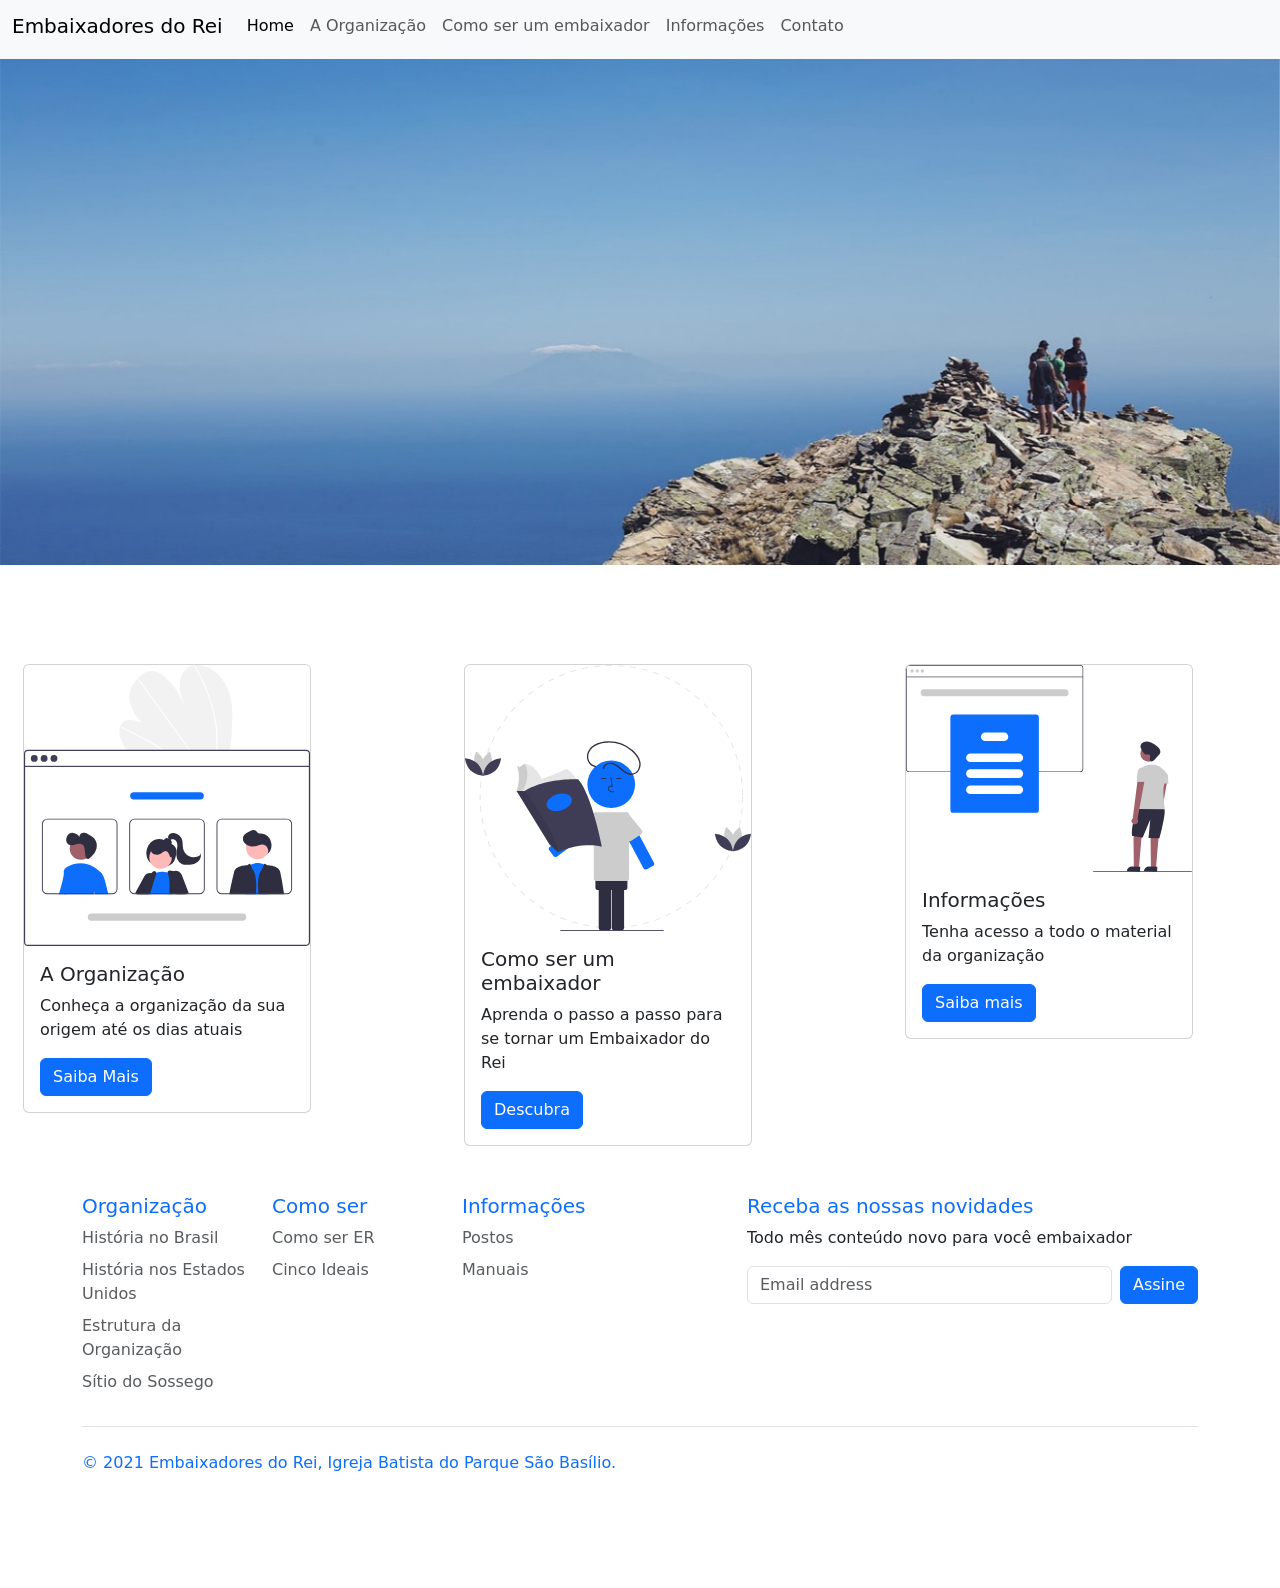
==== er/index.html @ 4d3ee6b6 "novo site dos embaixadores do rei" ====
<!doctype html>
<html lang="pt-br">
  <head>
    <!-- Required meta tags -->
    <meta charset="utf-8">
    <meta name="viewport" content="width=device-width, initial-scale=1">

    <!-- Bootstrap CSS -->
    <link href="https://cdn.jsdelivr.net/npm/bootstrap@5.1.3/dist/css/bootstrap.min.css" rel="stylesheet" integrity="sha384-1BmE4kWBq78iYhFldvKuhfTAU6auU8tT94WrHftjDbrCEXSU1oBoqyl2QvZ6jIW3" crossorigin="anonymous">
    <link rel="stylesheet" type="text/css" href="style.css" >
    <title>Embaixadores do Rei - IB Parque São Basílio</title>
  </head>
  <body>
    <!--Barra de Navegação-->
    <nav class="navbar navbar-expand-lg navbar-secondary bg-light fixed-top">
      <div class="container-fluid">
        <a class="navbar-brand h5" href="#">Embaixadores do Rei</a>
        <button class="navbar-toggler" type="button" data-bs-toggle="collapse" data-bs-target="#navbarNavAltMarkup" aria-controls="navbarNavAltMarkup" aria-expanded="false" aria-label="Toggle navigation">
          <span class="navbar-toggler-icon"></span>
        </button>
        <div class="collapse navbar-collapse" id="navbarNavAltMarkup">
          <div class="navbar-nav">
            <a class="nav-link active h6 " aria-current="page" href="#">Home</a>
            <a class="nav-link h6" href="organizacao.html">A Organização</a>
            <a class="nav-link h6" href="comoser.html">Como ser um embaixador</a>
            <a class="nav-link h6" href="info.html">Informações</a>
            <a class="nav-link h6" href="contato.html">Contato</a>
          </div>
        </div>
      </div>
    </nav>
    <!--Carroussel-->
    
      <div id="carouselExampleSlidesOnly" class="carousel slide" data-bs-ride="carousel">
        <div class="carousel-inner">
          <div class="carousel-item active carrousel-image-size">
            <img src="img/carousel1.jpg" class="d-block w-100" alt="...">
          </div>
          <div class="carousel-item carrousel-image-size">
            <img src="img/carousel1.jpg" class="d-block w-100 h-" alt="...">
          </div>
          <div class="carousel-item carrousel-image-size">
            <img src="img/carousel1.jpg" class="d-block w-100" alt="...">
          </div>
        </div>
      </div>
    <!--Section-->
      <section>
        <div class="container-style">
          <div class="row">
            <div class="col">
              <div class="card" style="width: 18rem;">
                <img src="img/organizacao.svg" class="card-img-top" alt="...">
                <div class="card-body">
                  <h5 class="card-title">A Organização</h5>
                  <p class="card-text">Conheça a organização da sua origem até os dias atuais </p>
                  <a href="#" class="btn btn-primary">Saiba Mais</a>
                </div>
              </div>
            </div>
          </div>
          <div class="row">
            <div class="col">
              <div class="card" style="width: 18rem;">
                <img src="img/lendo.svg" class="card-img-top" alt="...">
                <div class="card-body">
                  <h5 class="card-title">Como ser um embaixador</h5>
                  <p class="card-text">Aprenda o passo a passo para se tornar um Embaixador do Rei</p>
                  <a href="#" class="btn btn-primary">Descubra</a>
                </div>
              </div>
            </div>
          </div>
          <div class="row">
            <div class="col">
              <div class="card" style="width: 18rem;">
                <img src="img/informacao.svg" class="card-img-top" alt="...">
                <div class="card-body">
                  <h5 class="card-title">Informações</h5>
                  <p class="card-text">Tenha acesso a todo o material da organização</p>
                  <a href="#" class="btn btn-primary">Saiba mais</a>
                </div>
              </div>
            </div>
          </div>
        </div>
      </section>
      <!--Footer-->
      <div class="container">
        <footer class="py-5">
          <div class="row">
            <div class="col-2">
              <h5 class="text-primary">Organização</h5>
              <ul class="nav flex-column">
                <li class="nav-item mb-2"><a href="#" class="nav-link p-0 text-muted">História no Brasil</a></li>
                <li class="nav-item mb-2"><a href="#" class="nav-link p-0 text-muted">História nos Estados Unidos</a></li>
                <li class="nav-item mb-2"><a href="#" class="nav-link p-0 text-muted">Estrutura da Organização</a></li>
                <li class="nav-item mb-2"><a href="#" class="nav-link p-0 text-muted">Sítio do Sossego</a></li>

              </ul>
            </div>
      
            <div class="col-2">
              <h5 class="text-primary">Como ser</h5>
              <ul class="nav flex-column">
                <li class="nav-item mb-2"><a href="#" class="nav-link p-0 text-muted">Como ser ER</a></li>
                <li class="nav-item mb-2"><a href="#" class="nav-link p-0 text-muted">Cinco Ideais</a></li>
              </ul>
            </div>
            
            <div class="col-2">
              <h5 class="text-primary">Informações</h5>
              <ul class="nav flex-column">
                <li class="nav-item mb-2"><a href="#" class="nav-link p-0 text-muted">Postos</a></li>
                <li class="nav-item mb-2"><a href="#" class="nav-link p-0 text-muted">Manuais</a></li>
              </ul>
            </div>
            
      
            <div class="col-5 offset-1">
              <form>
                <h5 class="text-primary">Receba as nossas novidades</h5>
                <p>Todo mês conteúdo novo para você embaixador</p>
                <div class="d-flex w-100 gap-2">
                  <label for="newsletter1" class="visually-hidden">Email address</label>
                  <input id="newsletter1" type="text" class="form-control" placeholder="Email address">
                  <button class="btn btn-primary" type="button">Assine</button>
                </div>
              </form>
            </div>
          </div>
      
          <div class="d-flex justify-content-between py-4 my-4 border-top">
            <p class="text-primary">&copy; 2021 Embaixadores do Rei, Igreja Batista do Parque São Basílio.</p>
            <ul class="list-unstyled d-flex">
              <li class="ms-3"><a class="link-dark" href="#"><svg class="bi" width="24" height="24"><use xlink:href="#twitter"/></svg></a></li>
              <li class="ms-3"><a class="link-dark" href="#"><svg class="bi" width="24" height="24"><use xlink:href="#instagram"/></svg></a></li>
              <li class="ms-3"><a class="link-dark" href="#"><svg class="bi" width="24" height="24"><use xlink:href="#facebook"/></svg></a></li>
            </ul>
          </div>
        </footer>
      </div>
      
    
    <!-- Optional JavaScript; choose one of the two! -->

    <!-- Option 1: Bootstrap Bundle with Popper -->
    <script src="https://cdn.jsdelivr.net/npm/bootstrap@5.1.3/dist/js/bootstrap.bundle.min.js" integrity="sha384-ka7Sk0Gln4gmtz2MlQnikT1wXgYsOg+OMhuP+IlRH9sENBO0LRn5q+8nbTov4+1p" crossorigin="anonymous"></script>

    <!-- Option 2: Separate Popper and Bootstrap JS -->
    <!--
    <script src="https://cdn.jsdelivr.net/npm/@popperjs/core@2.10.2/dist/umd/popper.min.js" integrity="sha384-7+zCNj/IqJ95wo16oMtfsKbZ9ccEh31eOz1HGyDuCQ6wgnyJNSYdrPa03rtR1zdB" crossorigin="anonymous"></script>
    <script src="https://cdn.jsdelivr.net/npm/bootstrap@5.1.3/dist/js/bootstrap.min.js" integrity="sha384-QJHtvGhmr9XOIpI6YVutG+2QOK9T+ZnN4kzFN1RtK3zEFEIsxhlmWl5/YESvpZ13" crossorigin="anonymous"></script>
    -->
  </body>
</html>
---- er/style.css ----
.carrousel-image-size{
  height: 600px;  
}
.container-style {
    display: grid;   
    grid-template-columns: 381px 381px 381px;
    gap: 60px;
    max-width: 1234px;
    margin: 0 auto;
    margin-top: 4rem;
}
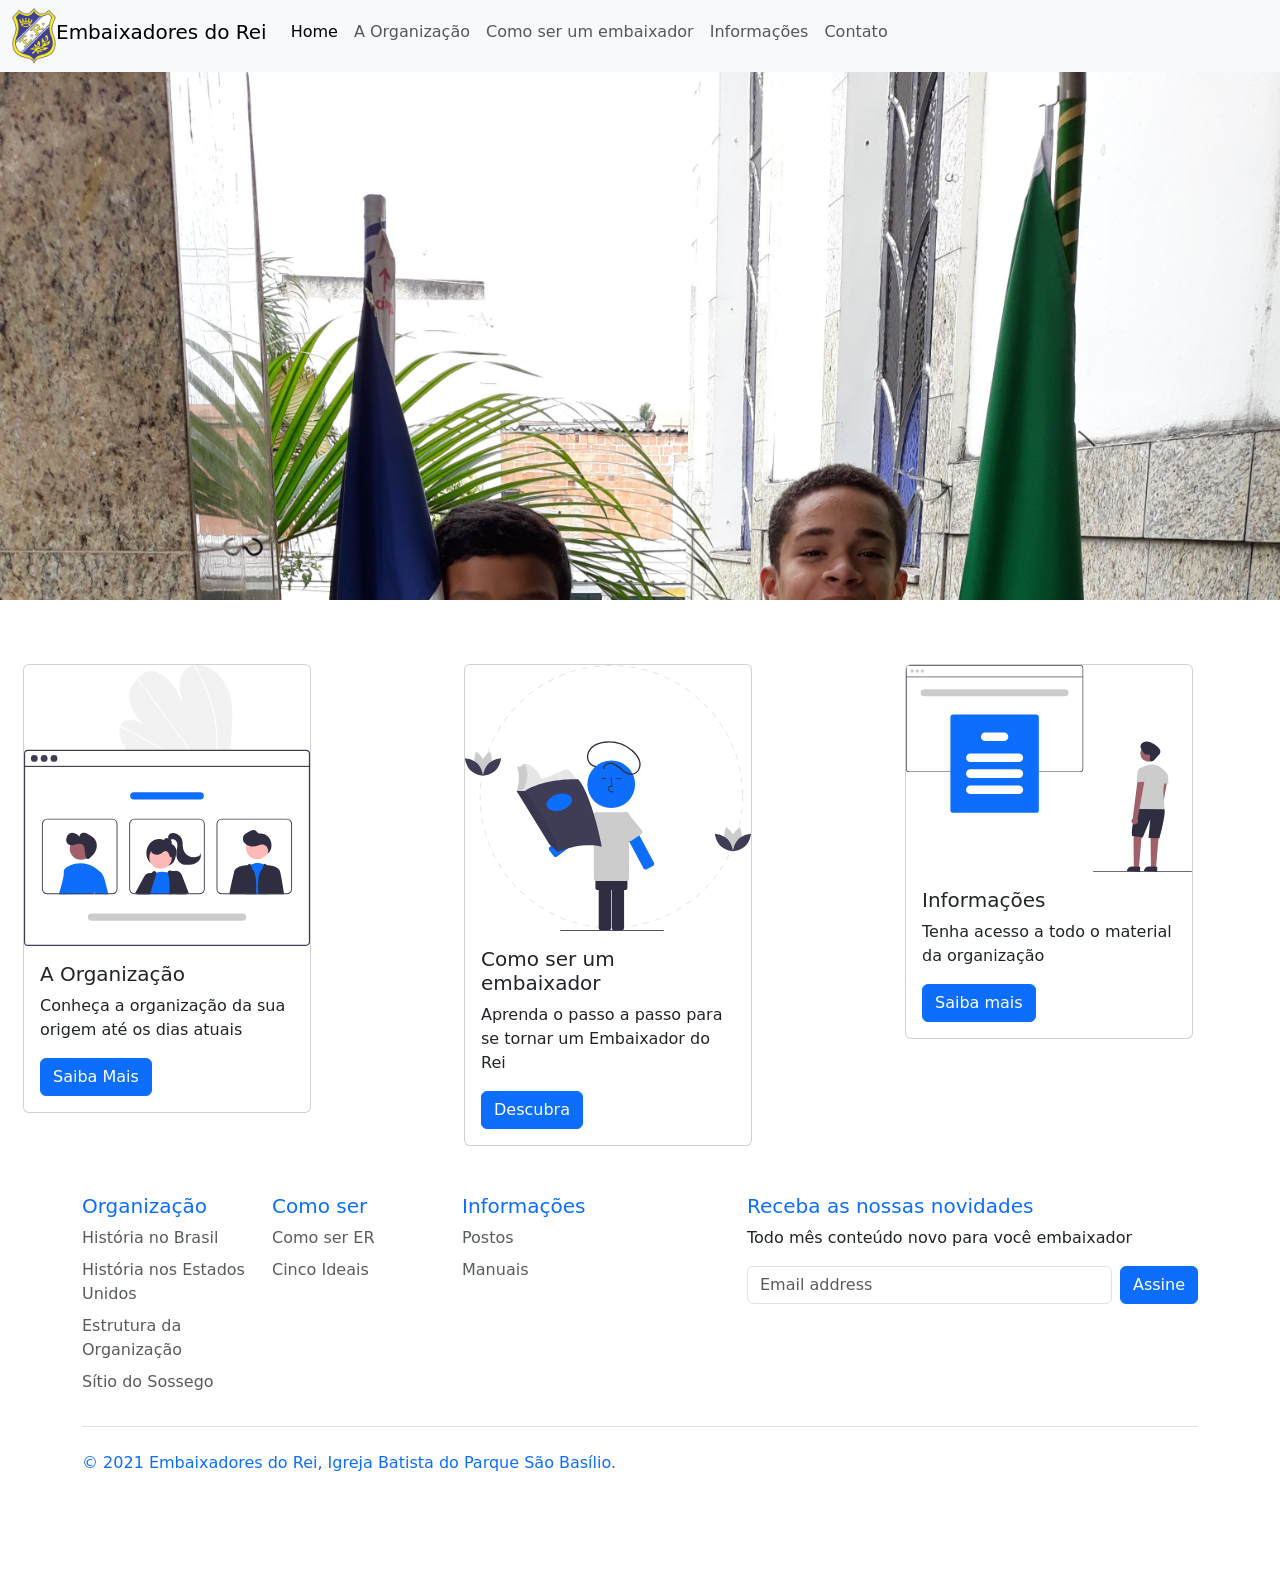
==== commit 07ea3935: "logo com imagem" ====
--- a/er/index.html
+++ b/er/index.html
@@ -14,6 +14,7 @@
     <!--Barra de Navegação-->
     <nav class="navbar navbar-expand-lg navbar-secondary bg-light fixed-top">
       <div class="container-fluid">
+        <img src="img/logo-escudo.png" alt="" width="44" height="56">
         <a class="navbar-brand h5" href="#">Embaixadores do Rei</a>
         <button class="navbar-toggler" type="button" data-bs-toggle="collapse" data-bs-target="#navbarNavAltMarkup" aria-controls="navbarNavAltMarkup" aria-expanded="false" aria-label="Toggle navigation">
           <span class="navbar-toggler-icon"></span>
@@ -34,10 +35,10 @@
       <div id="carouselExampleSlidesOnly" class="carousel slide" data-bs-ride="carousel">
         <div class="carousel-inner">
           <div class="carousel-item active carrousel-image-size">
-            <img src="img/carousel1.jpg" class="d-block w-100" alt="...">
+            <img src="img/carrousel/bandeiras.jpg" class="d-block w-100" alt="...">
           </div>
           <div class="carousel-item carrousel-image-size">
-            <img src="img/carousel1.jpg" class="d-block w-100 h-" alt="...">
+            <img src="img/carrousel/culto.jpg" class="d-block w-100 h-" alt="...">
           </div>
           <div class="carousel-item carrousel-image-size">
             <img src="img/carousel1.jpg" class="d-block w-100" alt="...">
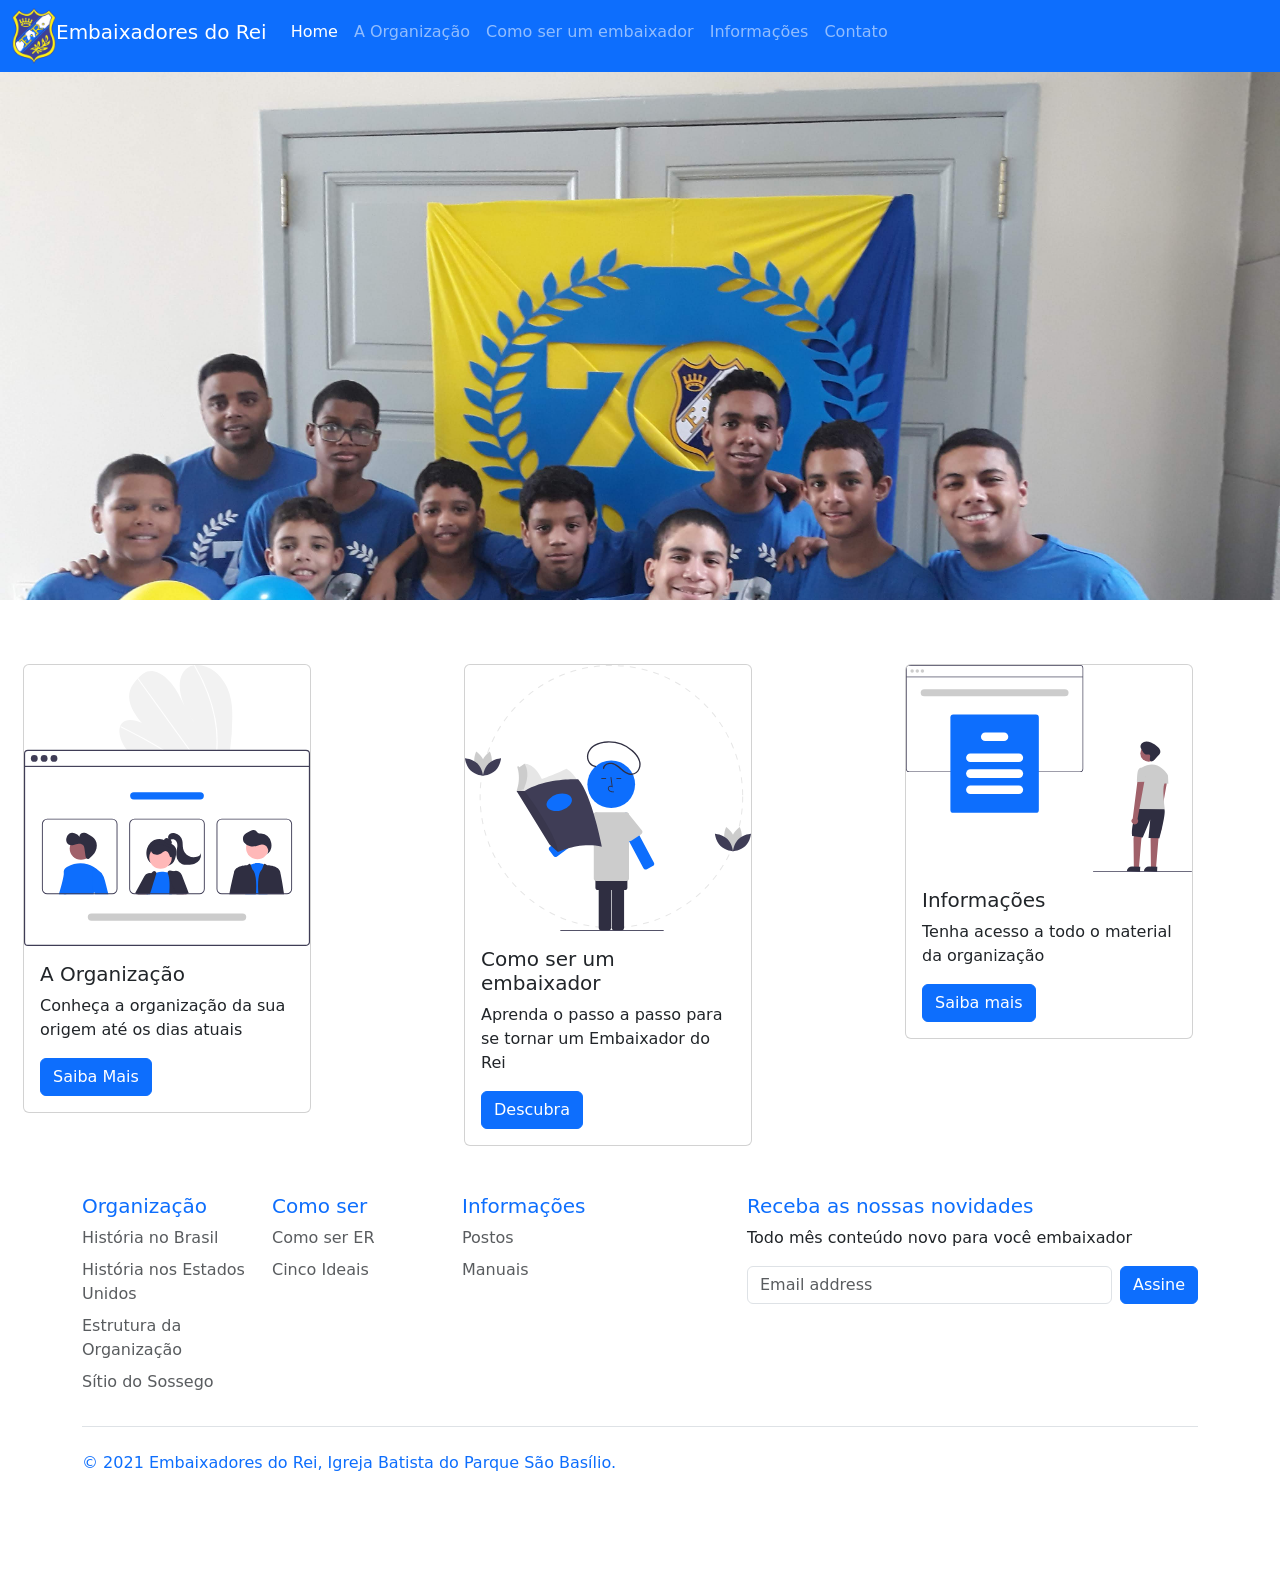
==== commit 0bd88374: "nova cor no navbar" ====
--- a/er/index.html
+++ b/er/index.html
@@ -12,7 +12,7 @@
   </head>
   <body>
     <!--Barra de Navegação-->
-    <nav class="navbar navbar-expand-lg navbar-secondary bg-light fixed-top">
+    <nav class="navbar navbar-expand-lg navbar-dark bg-primary fixed-top">
       <div class="container-fluid">
         <img src="img/logo-escudo.png" alt="" width="44" height="56">
         <a class="navbar-brand h5" href="#">Embaixadores do Rei</a>
@@ -35,7 +35,7 @@
       <div id="carouselExampleSlidesOnly" class="carousel slide" data-bs-ride="carousel">
         <div class="carousel-inner">
           <div class="carousel-item active carrousel-image-size">
-            <img src="img/carrousel/bandeiras.jpg" class="d-block w-100" alt="...">
+            <img src="img/carrousel/70anos.jpg" class="d-block w-100" alt="...">
           </div>
           <div class="carousel-item carrousel-image-size">
             <img src="img/carrousel/culto.jpg" class="d-block w-100 h-" alt="...">
